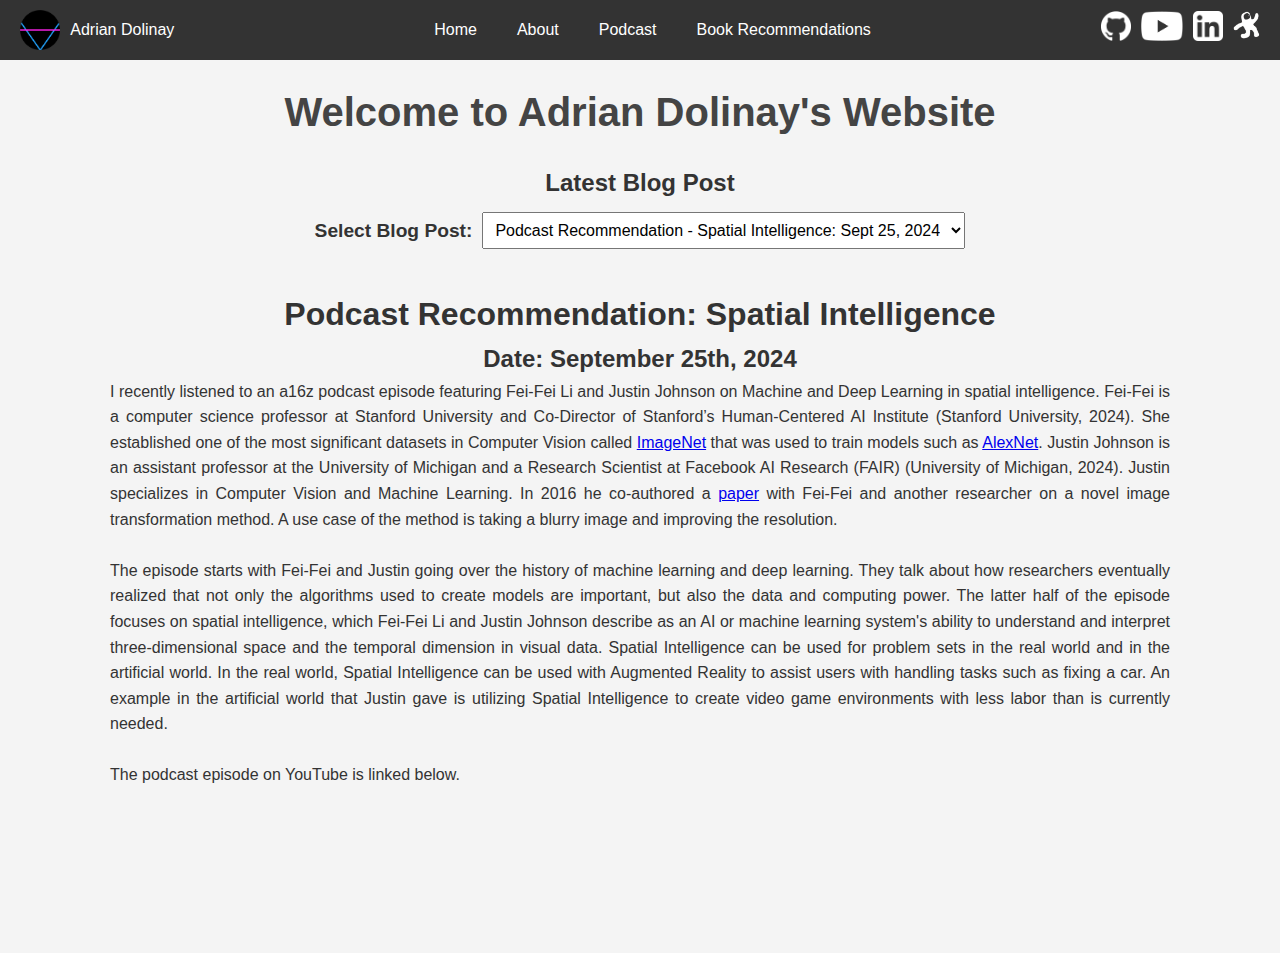
==== index.html @ e973101d "Add blog post" ====
<!DOCTYPE html>
<html lang="en">
<head>
    <meta charset="UTF-8">
    <meta name="viewport" content="width=device-width, initial-scale=1.0">
    <title>Adrian Dolinay</title>
    <link rel="stylesheet" href="styles.css">
    <link rel="icon" href="assets/images/favicon.ico" type="image/x-icon">
    <style>
        body, html {
            margin: 0;
            padding: 0;
            overflow-x: hidden;
            height: 100%;
        }

        header {
            display: flex;
            justify-content: space-between;
            align-items: center;
            padding: 10px 20px;
            background-color: #333;
            color: white;
        }

        .header-center {
            display: flex;
            justify-content: center;
            align-items: center;
            width: 100%;
        }

        .logo {
            display: flex;
            align-items: center;
            margin-right: 40px;
        }

        .logo img {
            height: 40px;
            margin-right: 10px;
        }

        .nav-links {
            list-style: none;
            display: flex;
            justify-content: center;
            flex-grow: 1;
        }

        .nav-links li {
            margin: 0 20px;
        }

        .nav-links a {
            color: #fff;
            text-decoration: none;
            font-size: 1em;
        }

        .social-links {
            display: flex;
            align-items: center;
        }

        .social-links a {
            margin-left: 10px;
        }

        .social-links img {
            height: 30px;
        }

        .home-content {
            padding-top: 0px;
            padding-bottom: 0px;
            text-align: center;
        }

        .home-content h1 {
            margin-bottom: 0px;
        }

        .blog-content {
            display: flex;
            flex-direction: column;
            justify-content: center;
            align-items: center;
            width: 100%;
            height: 100%;
        }

        .blog-dropdown {
            margin-top: 10px;
            display: flex;
            align-items: center;
            justify-content: center;
        }

        .blog-dropdown label {
            margin-right: 10px;
            font-size: 1.2em;
            font-weight: bold;
        }

        .blog-dropdown select {
            padding: 8px;
            font-size: 1em;
        }

        .blog-preview iframe {
            width: 90vw;
            height: 70vh;
            border: none;
            margin-top: 20px;
        }

        footer {
            background-color: #333;
            color: #fff;
            text-align: center;
            padding: 10px;
            position: relative;
            width: 100%;
        }

        @media (max-width: 768px) {
            header {
                flex-direction: column;
            }

            .nav-links {
                flex-direction: column;
                text-align: center;
            }

            .nav-links li {
                margin: 10px 0;
            }
        }
    </style>
</head>
<body>
    <header>
        <div class="header-center">
            <div class="logo">
                <img src="assets/images/logo_final.png" alt="Adrian Dolinay Logo">
                Adrian Dolinay
            </div>
            <ul class="nav-links">
                <li><a href="index.html">Home</a></li>
                <li><a href="about.html">About</a></li>
                <li><a href="podcast.html">Podcast</a></li>
                <li><a href="book-recommendations.html">Book Recommendations</a></li>
            </ul>
            <div class="social-links">
                <a href="https://github.com/ad17171717" target="_blank"><img src="assets/images/github.png" alt="GitHub"></a>
                <a href="https://www.youtube.com/@AdrianDolinay" target="_blank"><img src="assets/images/youtube.png" alt="YouTube"></a>
                <a href="https://www.linkedin.com/in/adrian-dolinay-frm-96a289106/" target="_blank"><img src="assets/images/linkedin.png" alt="LinkedIn"></a>
                <a href="https://odysee.com/@adriandolinay:0" target="_blank"><img src="assets/images/odysee.png" alt="Odysee"></a>
            </div>
        </div>
    </header>

    <main>
        <section class="home-content">
            <h1>Welcome to Adrian Dolinay's Website</h1>
        </section>

        <section class="blog-content">
            <h2>Latest Blog Post</h2>
            <div class="blog-dropdown">
                <label for="blog-select">Select Blog Post:</label>
                <select id="blog-select">
                    <option value="post09252024.html" selected>Podcast Recommendation - Spatial Intelligence: Sept 25, 2024</option>
                    <option value="post09182024.html">The Infinite Monkey Theorem: Sept 18, 2024</option>
                    <option value="post09112024.html">Steganography: Sept 11, 2024</option>
                </select>
            </div>
            <div class="blog-preview">
                <iframe id="blog-iframe" src="blog/post09252024.html" frameborder="0" allowfullscreen></iframe>
            </div>
        </section>
    </main>

    <footer>
        <p>&copy; 2024 Adrian Dolinay. All rights reserved.</p>
    </footer>

    <script>
        const blogSelect = document.getElementById('blog-select');
        const blogIframe = document.getElementById('blog-iframe');

        blogSelect.addEventListener('change', function() {
            const selectedPost = this.value;
            blogIframe.src = `blog/${selectedPost}`;
        });
    </script>
</body>
</html>
---- styles.css ----
* {
    margin: 0;
    padding: 0;
    box-sizing: border-box;
}

body {
    font-family: 'Arial', sans-serif;
    line-height: 1.6;
    background-color: #f4f4f4;
    color: #333;
}

header {
    background-color: #333;
    color: #fff;
    padding: 10px 0;
}

nav {
    display: flex;
    justify-content: space-between;
    align-items: center;
    max-width: 1200px;
    margin: auto;
    padding: 0 20px;
}

nav .logo {
    display: flex;
    align-items: center;
    font-size: 1.5em;
    font-weight: bold;
}

nav .logo img {
    height: 40px;
    margin-right: 10px;
}

nav .nav-links {
    list-style: none;
    display: flex;
}

nav .nav-links li {
    margin-left: 20px;
}

nav .nav-links a {
    color: #fff;
    text-decoration: none;
    font-size: 1em;
}

nav .social-links {
    display: flex;
    align-items: center;
}

nav .social-links a {
    margin-left: 10px;
}

nav .social-links img {
    height: 30px;
}

.podcast-content, .home-content, .book-content {
    max-width: 1200px;
    margin: 20px auto;
    padding: 0 20px;
    text-align: center;
}

.podcast-content h1, .home-content h1, .book-content h1 {
    font-size: 2.5em;
    color: #444;
    margin-bottom: 20px;
    text-align: center;
}

.podcast-content h2, .home-content h2, .book-content h2 {
    font-size: 1.5em;
    color: #444;
    margin-top: 40px;
    text-align: center;
}

.video-container {
    margin: 20px 0;
    text-align: center;
}

.video-container iframe {
    width: 100%;
    max-width: 560px;
    height: 315px;
}

.podcast-links {
    display: flex;
    justify-content: center;
    margin-top: 20px;
}

.podcast-links a {
    margin: 0 10px;
}

.podcast-links img {
    height: 40px;
}

.books-row {
    display: flex;
    justify-content: space-around;
    align-items: flex-start;
    flex-wrap: wrap;  
    margin-bottom: 40px;
}

.book {
    width: 23%;  
    text-align: center;
    margin-bottom: 20px;
}

.book img {
    width: 100%;
    height: 300px;
    object-fit: contain; 
}

.book a {
    font-weight: bold; 
    color: #000;
    text-decoration: underline;
    display: block;
    margin-top: 10px;
}

footer {
    background: #333;
    color: #fff;
    text-align: center;
    padding: 10px 0;
    position: relative;
    bottom: 0;
    width: 100%;
}

.about-content {
    text-align: center; 
    max-width: 1700px;    
    margin: 0 auto;      
    padding: 40px;       
}

.episode-dropdown {
    margin-bottom: 20px;
    text-align: center;
}

.episode-dropdown label {
    font-size: 1.2em;
    margin-right: 10px;
}

.episode-dropdown select {
    font-size: 1em;
    padding: 5px;
    border-radius: 5px;
    border: 1px solid #ccc;
    background-color: #f4f4f4;
    cursor: pointer;
}

@media (max-width: 768px) {
    nav .nav-links {
        flex-direction: column;
    }
    nav .nav-links li {
        margin: 10px 0;
    }
    .podcast-content h1, .home-content h1, .book-content h1 {
        font-size: 2em;
    }
    .books-row {
        flex-direction: column;
        align-items: center;
    }
    .book {
        width: 100%;
    }
    .book img {
        width: 100%;
        height: auto;
    }
}
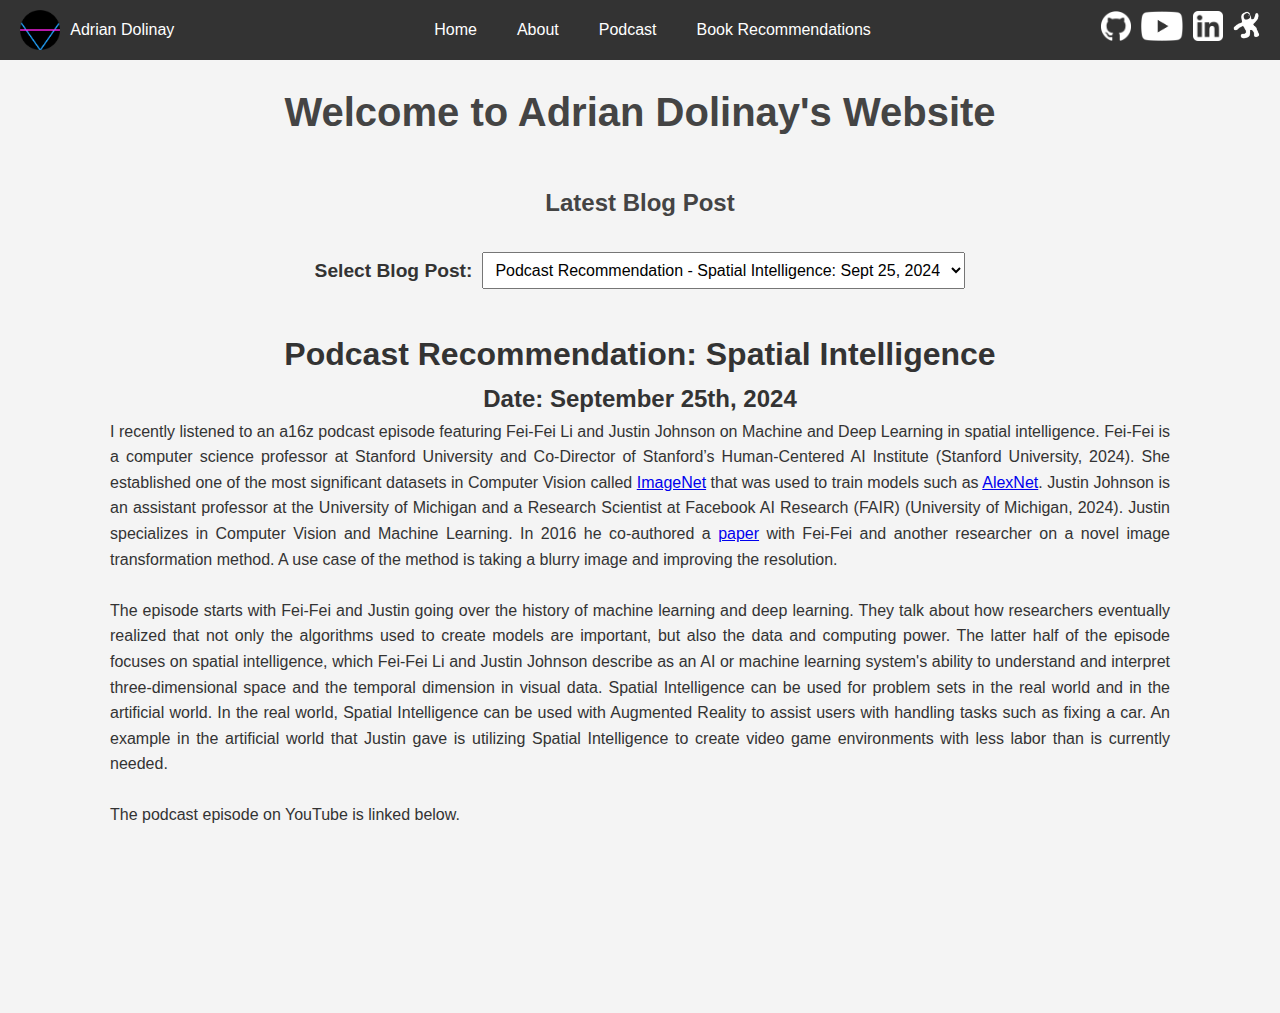
==== commit e072e488: "Add Content Security Policy to all HTML pages." ====
--- a/index.html
+++ b/index.html
@@ -3,6 +3,8 @@
 <head>
     <meta charset="UTF-8">
     <meta name="viewport" content="width=device-width, initial-scale=1.0">
+    <!-- Content Security Policy allowing 'unsafe-inline' for scripts and iframe sources from self and YouTube -->
+    <meta http-equiv="Content-Security-Policy" content="default-src 'self'; script-src 'self' 'unsafe-inline'; style-src 'self' 'unsafe-inline'; img-src 'self' data:; connect-src 'self'; font-src 'self'; frame-src 'self' https://www.youtube.com https://www.youtube-nocookie.com;">
     <title>Adrian Dolinay</title>
     <link rel="stylesheet" href="styles.css">
     <link rel="icon" href="assets/images/favicon.ico" type="image/x-icon">
@@ -193,6 +195,8 @@
 
         blogSelect.addEventListener('change', function() {
             const selectedPost = this.value;
+            // Log the selected value for debugging
+            console.log('Changing iframe src to:', `blog/${selectedPost}`);
             blogIframe.src = `blog/${selectedPost}`;
         });
     </script>
--- a/styles.css
+++ b/styles.css
@@ -66,24 +66,26 @@
     height: 30px;
 }
 
-.podcast-content, .home-content, .book-content {
+.podcast-content, .home-content, .book-content, .blog-content {
     max-width: 1200px;
     margin: 20px auto;
     padding: 0 20px;
     text-align: center;
 }
 
-.podcast-content h1, .home-content h1, .book-content h1 {
+/* Ensures that h1 and h2 are centered within their container */
+.podcast-content h1, .home-content h1, .book-content h1, .blog-content h1 {
     font-size: 2.5em;
     color: #444;
-    margin-bottom: 20px;
-    text-align: center;
-}
-
-.podcast-content h2, .home-content h2, .book-content h2 {
+    margin: 20px auto;
+    text-align: center;
+}
+
+.podcast-content h2, .home-content h2, .book-content h2, .blog-content h2 {
     font-size: 1.5em;
     color: #444;
-    margin-top: 40px;
+    margin-top: 20px;
+    margin-bottom: 20px;
     text-align: center;
 }
 
@@ -183,7 +185,7 @@
     nav .nav-links li {
         margin: 10px 0;
     }
-    .podcast-content h1, .home-content h1, .book-content h1 {
+    .podcast-content h1, .home-content h1, .book-content h1, .blog-content h1 {
         font-size: 2em;
     }
     .books-row {
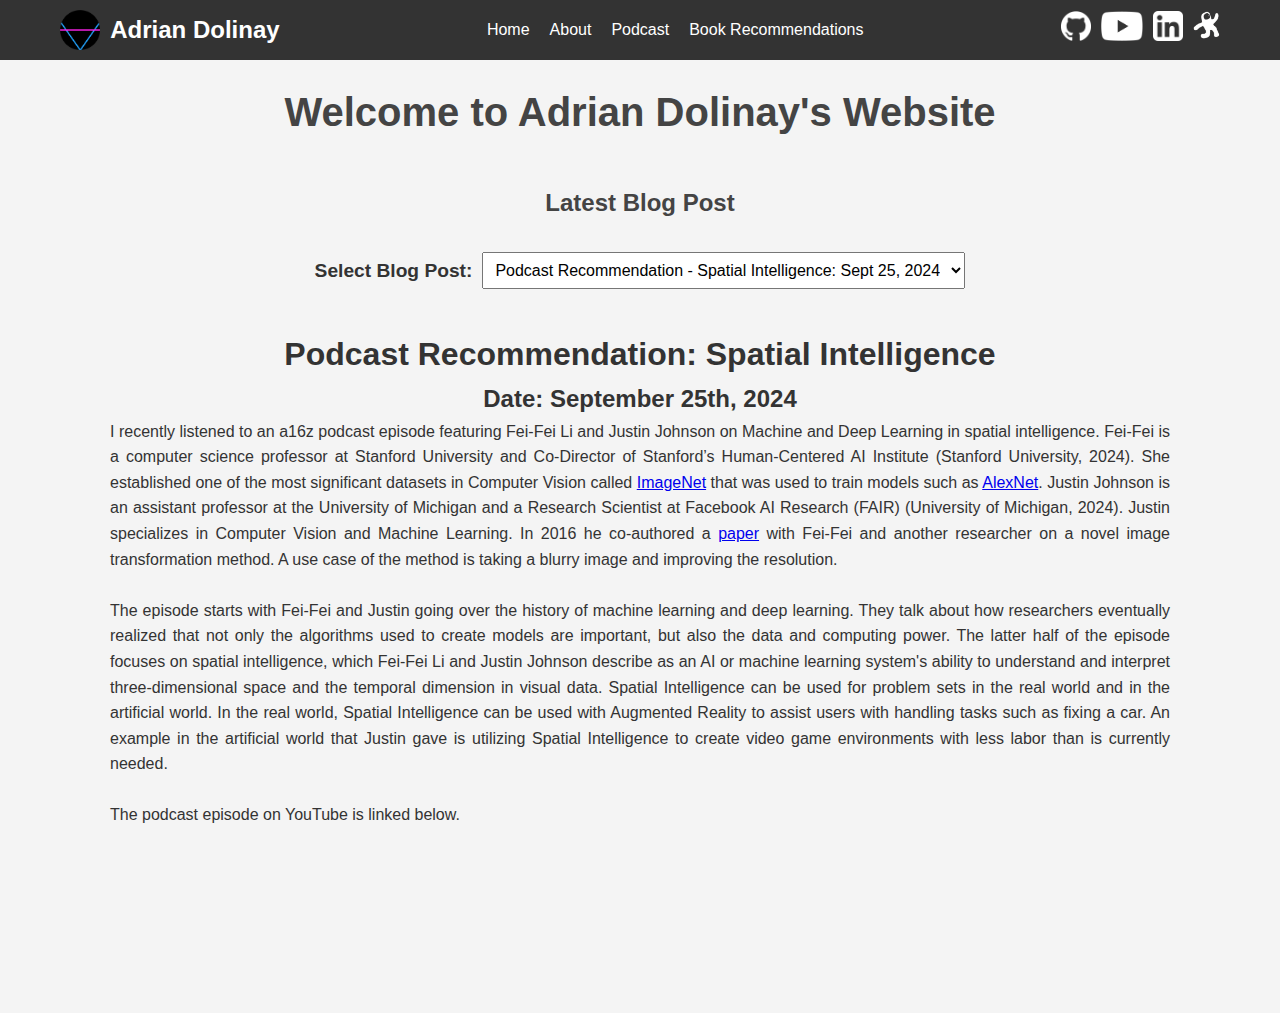
==== commit de2e5432: "Edit the home page." ====
--- a/index.html
+++ b/index.html
@@ -3,7 +3,6 @@
 <head>
     <meta charset="UTF-8">
     <meta name="viewport" content="width=device-width, initial-scale=1.0">
-    <!-- Content Security Policy allowing 'unsafe-inline' for scripts and iframe sources from self and YouTube -->
     <meta http-equiv="Content-Security-Policy" content="default-src 'self'; script-src 'self' 'unsafe-inline'; style-src 'self' 'unsafe-inline'; img-src 'self' data:; connect-src 'self'; font-src 'self'; frame-src 'self' https://www.youtube.com https://www.youtube-nocookie.com;">
     <title>Adrian Dolinay</title>
     <link rel="stylesheet" href="styles.css">
@@ -14,63 +13,6 @@
             padding: 0;
             overflow-x: hidden;
             height: 100%;
-        }
-
-        header {
-            display: flex;
-            justify-content: space-between;
-            align-items: center;
-            padding: 10px 20px;
-            background-color: #333;
-            color: white;
-        }
-
-        .header-center {
-            display: flex;
-            justify-content: center;
-            align-items: center;
-            width: 100%;
-        }
-
-        .logo {
-            display: flex;
-            align-items: center;
-            margin-right: 40px;
-        }
-
-        .logo img {
-            height: 40px;
-            margin-right: 10px;
-        }
-
-        .nav-links {
-            list-style: none;
-            display: flex;
-            justify-content: center;
-            flex-grow: 1;
-        }
-
-        .nav-links li {
-            margin: 0 20px;
-        }
-
-        .nav-links a {
-            color: #fff;
-            text-decoration: none;
-            font-size: 1em;
-        }
-
-        .social-links {
-            display: flex;
-            align-items: center;
-        }
-
-        .social-links a {
-            margin-left: 10px;
-        }
-
-        .social-links img {
-            height: 30px;
         }
 
         .home-content {
@@ -144,7 +86,7 @@
 </head>
 <body>
     <header>
-        <div class="header-center">
+        <nav>
             <div class="logo">
                 <img src="assets/images/logo_final.png" alt="Adrian Dolinay Logo">
                 Adrian Dolinay
@@ -161,7 +103,7 @@
                 <a href="https://www.linkedin.com/in/adrian-dolinay-frm-96a289106/" target="_blank"><img src="assets/images/linkedin.png" alt="LinkedIn"></a>
                 <a href="https://odysee.com/@adriandolinay:0" target="_blank"><img src="assets/images/odysee.png" alt="Odysee"></a>
             </div>
-        </div>
+        </nav>
     </header>
 
     <main>
@@ -195,7 +137,6 @@
 
         blogSelect.addEventListener('change', function() {
             const selectedPost = this.value;
-            // Log the selected value for debugging
             console.log('Changing iframe src to:', `blog/${selectedPost}`);
             blogIframe.src = `blog/${selectedPost}`;
         });
--- a/styles.css
+++ b/styles.css
@@ -73,7 +73,6 @@
     text-align: center;
 }
 
-/* Ensures that h1 and h2 are centered within their container */
 .podcast-content h1, .home-content h1, .book-content h1, .blog-content h1 {
     font-size: 2.5em;
     color: #444;
@@ -153,10 +152,15 @@
 }
 
 .about-content {
-    text-align: center; 
+    text-align: left; 
     max-width: 1700px;    
     margin: 0 auto;      
     padding: 40px;       
+}
+
+.about-content h1 {
+    text-align: center; 
+    margin: 20px 0; 
 }
 
 .episode-dropdown {
@@ -199,4 +203,18 @@
         width: 100%;
         height: auto;
     }
+}
+
+.image-section {
+    margin: 0; 
+    padding: 0; 
+    text-align: center;
+}
+
+.image-section .centered-image {
+    max-width: 70%; 
+    width: 40%; 
+    height: auto; 
+    display: block; 
+    margin: 0 auto; 
 }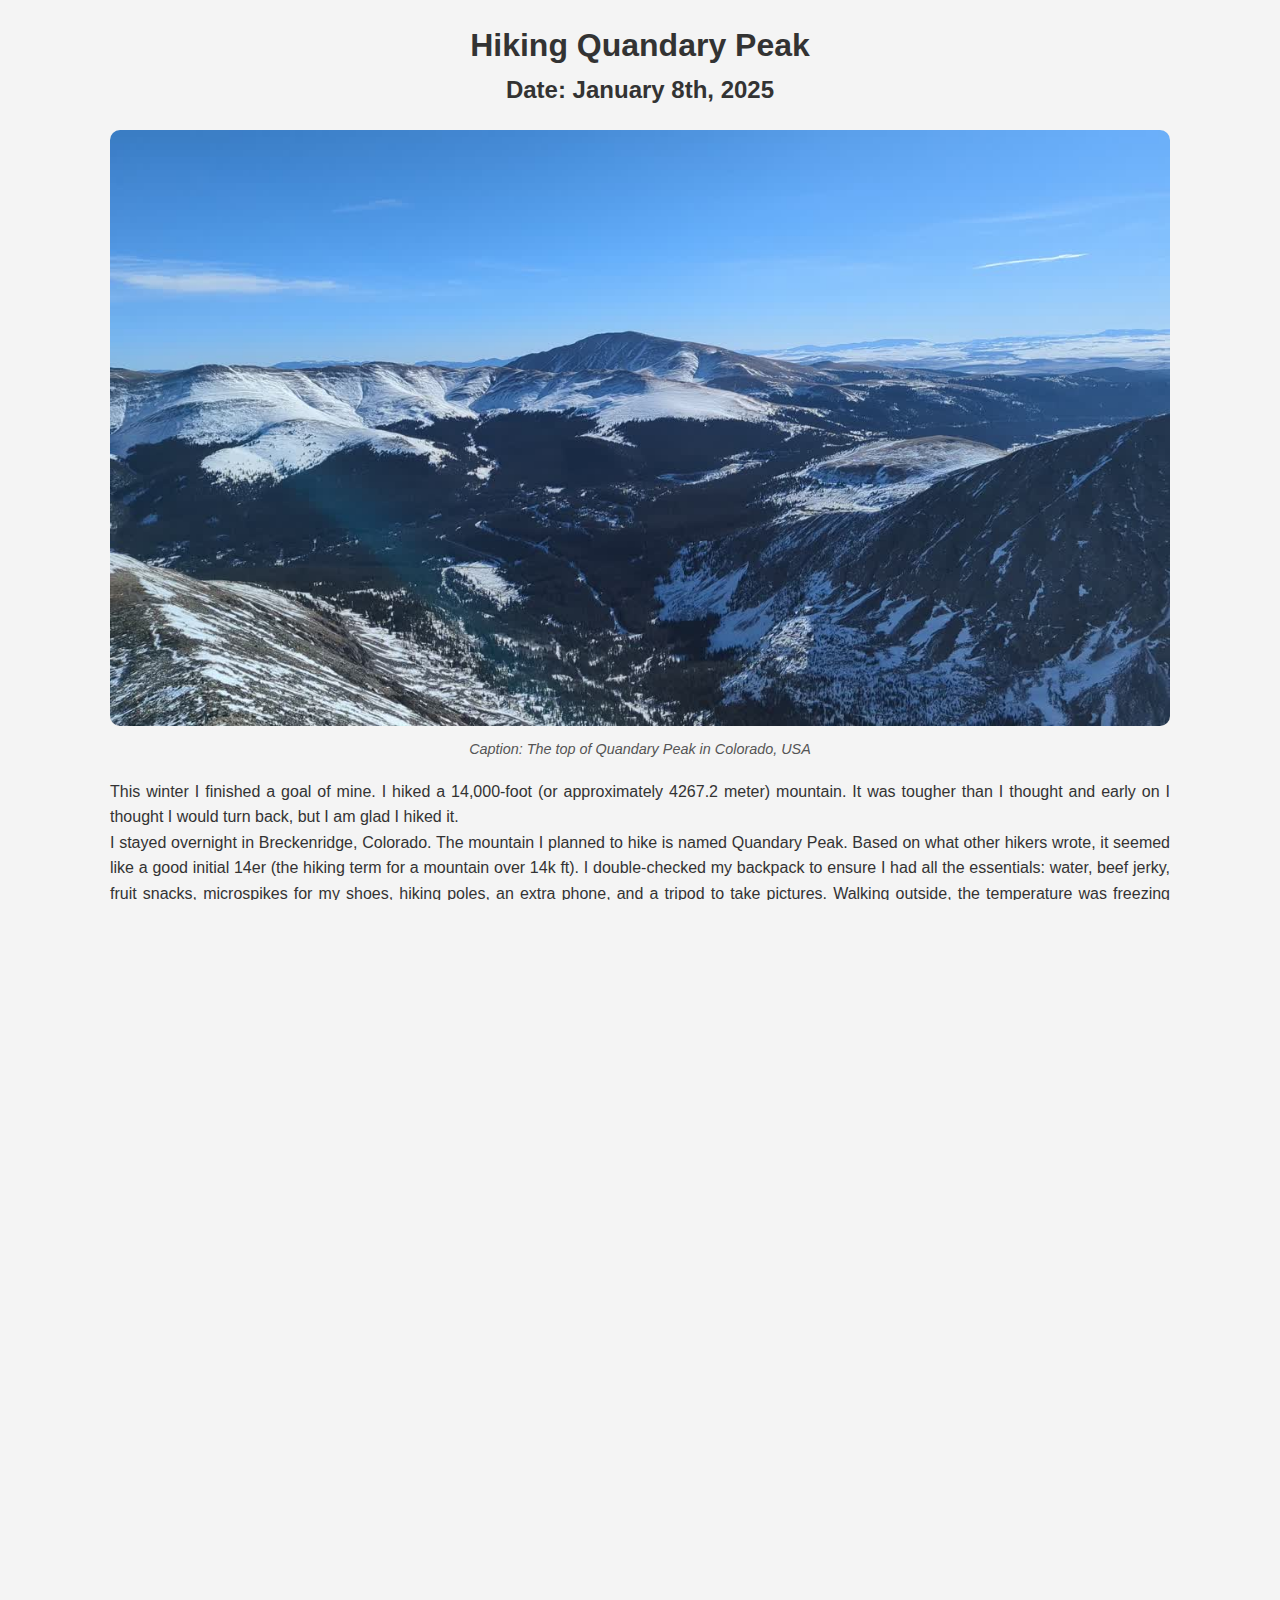
==== commit 3dd70235: "Edit blog post for January" ====
--- a/index.html
+++ b/index.html
@@ -3,143 +3,133 @@
 <head>
     <meta charset="UTF-8">
     <meta name="viewport" content="width=device-width, initial-scale=1.0">
-    <meta http-equiv="Content-Security-Policy" content="default-src 'self'; script-src 'self' 'unsafe-inline'; style-src 'self' 'unsafe-inline'; img-src 'self' data:; connect-src 'self'; font-src 'self'; frame-src 'self' https://www.youtube.com https://www.youtube-nocookie.com;">
-    <title>Adrian Dolinay</title>
-    <link rel="stylesheet" href="styles.css">
-    <link rel="icon" href="assets/images/favicon.ico" type="image/x-icon">
+    <meta http-equiv="Content-Security-Policy" content="default-src 'self'; script-src 'self' 'unsafe-inline'; style-src 'self' 'unsafe-inline'; img-src 'self' data:; connect-src 'self'; font-src 'self'; frame-src 'self';">
+    <title>Hiking Quandary Peak: Jan 8, 2025</title>
+    <link rel="stylesheet" href="../styles.css">
     <style>
         body, html {
             margin: 0;
             padding: 0;
-            overflow-x: hidden;
             height: 100%;
+            overflow-y: auto;
         }
 
-        .home-content {
-            padding-top: 0px;
-            padding-bottom: 0px;
+        .blog-container {
+            max-width: 1100px;
+            width: 100%;
+            margin: 0 auto;
+            padding: 20px;
+            box-sizing: border-box;
+        }
+
+        .image-container {
+            text-align: center;
+            margin: 20px 0; /* Adjust spacing between sections */
+        }
+
+        .image-container img {
+            max-width: 100%;
+            height: auto;
+            border-radius: 10px;
+            margin-bottom: 5px; /* Minimize space between image and caption */
+        }
+
+        .image-container p {
+            font-style: italic;
+            font-size: 0.9em;
+            color: #555;
+            text-align: center; /* Center the caption */
+            margin: 0; /* Completely remove extra space around caption */
+            line-height: 1.4; /* Fine-tune line spacing */
+        }
+
+        h1, h2 {
             text-align: center;
         }
 
-        .home-content h1 {
-            margin-bottom: 0px;
+        p {
+            line-height: 1.6;
+            text-align: justify;
         }
 
-        .blog-content {
-            display: flex;
-            flex-direction: column;
-            justify-content: center;
-            align-items: center;
-            width: 100%;
-            height: 100%;
-        }
-
-        .blog-dropdown {
-            margin-top: 10px;
-            display: flex;
-            align-items: center;
-            justify-content: center;
-        }
-
-        .blog-dropdown label {
-            margin-right: 10px;
-            font-size: 1.2em;
-            font-weight: bold;
-        }
-
-        .blog-dropdown select {
-            padding: 8px;
-            font-size: 1em;
-        }
-
-        .blog-preview iframe {
-            width: 90vw;
-            height: 70vh;
-            border: none;
-            margin-top: 20px;
-        }
-
-        footer {
-            background-color: #333;
-            color: #fff;
+        blockquote {
             text-align: center;
-            padding: 10px;
-            position: relative;
-            width: 100%;
-        }
-
-        @media (max-width: 768px) {
-            header {
-                flex-direction: column;
-            }
-
-            .nav-links {
-                flex-direction: column;
-                text-align: center;
-            }
-
-            .nav-links li {
-                margin: 10px 0;
-            }
+            font-style: italic;
         }
     </style>
 </head>
 <body>
-    <header>
-        <nav>
-            <div class="logo">
-                <img src="assets/images/logo_final.png" alt="Adrian Dolinay Logo">
-                Adrian Dolinay
+    <main>
+        <section class="blog-container">
+            <h1>Hiking Quandary Peak</h1>
+            <h2>Date: January 8th, 2025</h2>
+
+            <div class="image-container">
+                <img src="../assets/images/quandary1.jpg" alt="Quandary Peak">
+                <p>Caption: The top of Quandary Peak in Colorado, USA</p>
             </div>
-            <ul class="nav-links">
-                <li><a href="index.html">Home</a></li>
-                <li><a href="about.html">About</a></li>
-                <li><a href="podcast.html">Podcast</a></li>
-                <li><a href="book-recommendations.html">Book Recommendations</a></li>
-            </ul>
-            <div class="social-links">
-                <a href="https://github.com/ad17171717" target="_blank"><img src="assets/images/github.png" alt="GitHub"></a>
-                <a href="https://www.youtube.com/@AdrianDolinay" target="_blank"><img src="assets/images/youtube.png" alt="YouTube"></a>
-                <a href="https://www.linkedin.com/in/adrian-dolinay-frm-96a289106/" target="_blank"><img src="assets/images/linkedin.png" alt="LinkedIn"></a>
-                <a href="https://odysee.com/@adriandolinay:0" target="_blank"><img src="assets/images/odysee.png" alt="Odysee"></a>
+
+            <p>
+                This winter I finished a goal of mine. I hiked a 14,000-foot (or approximately 4267.2 meter) mountain. It was tougher than I thought and early on I thought I would turn back, but I am glad I hiked it.
+            </p>
+            <p>
+                I stayed overnight in Breckenridge, Colorado. The mountain I planned to hike is named Quandary Peak. Based on what other hikers wrote, it seemed like a good initial 14er (the hiking term for a mountain over 14k ft). I double-checked my backpack to ensure I had all the essentials: water, beef jerky, fruit snacks, microspikes for my shoes, hiking poles, an extra phone, and a tripod to take pictures. Walking outside, the temperature was freezing (30&deg;F or -1.11 &deg;C), but the temperature was supposed to warm up to about 40&deg;F or 4.44 &deg;C. The parking lot for hikers was 15 minutes from where I stayed in Breckenridge. Driving up, I slowly lost signal from my phone. Once I got to the parking lot, it was hard to leave the warm car for the biting cold, but after about 30 minutes, I put on my microspikes on my boots and got out.
+            </p>
+
+            <p>
+                There was a near full moon overhead, so I did not need a light to trek through the darkness in the morning. There were two other hikers that started around the same time as I did. We walked into the tree lines to start the initial ascent. Depending on where you start the hike, the elevation gain can vary from 2,650 feet (807 meters) to 3,450 feet (1,051 meters). The winter trail to the east of the peak is closer to a 3,450-foot elevation gain. As the sun started to rise, the view of the neighboring mountains came to light.
+            </p>
+
+            <div class="image-container">
+                <img src="../assets/images/quandary2.jpg" alt="Quandary Peak view">
+                <p>Caption: About an hour into the hike</p>
             </div>
-        </nav>
-    </header>
 
-    <main>
-        <section class="home-content">
-            <h1>Welcome to Adrian Dolinay's Website</h1>
-        </section>
+            <p>
+                For about an hour, the two hikers and I were on the same trail. We came to an intersection where AllTrails, a navigation app on my phone, told me to head to the left. The other hikers went forward on the current trail. The excursion ended up adding about an hour to my hike. As I tried to stay on the trail, my legs sunk deep into the snow. Hikers call this postholing. This continued for about 30 minutes, slowly climbing through the deep snow. Postholing is tiring; to completely lift your leg out of snow from thigh or hip level takes up more energy relative to walking normally through it. I trekked my way to a pile of rocks and sat down. I drank my water, ate my fruit snacks, and appreciated the view. I was planning on turning back. If I was under two hours in and this tired, I did not know if I could make it to the top.
+            </p>
 
-        <section class="blog-content">
-            <h2>Latest Blog Post</h2>
-            <div class="blog-dropdown">
-                <label for="blog-select">Select Blog Post:</label>
-                <select id="blog-select">
-                    <option value="post09252024.html" selected>Podcast Recommendation - Spatial Intelligence: Sept 25, 2024</option>
-                    <option value="post09182024.html">The Infinite Monkey Theorem: Sept 18, 2024</option>
-                    <option value="post09112024.html">Steganography: Sept 11, 2024</option>
-                </select>
+            <div class="image-container">
+                <img src="../assets/images/quandary3.gif" alt="Postholing in snow">
+                <p>Caption: Postholing through the trail</p>
             </div>
-            <div class="blog-preview">
-                <iframe id="blog-iframe" src="blog/post09252024.html" frameborder="0" allowfullscreen></iframe>
+
+            <p>
+                I slowly started turning back. I did not backtrack to the trail I just trudged through; I went more toward the rocky, firmer ground that the app said was off course. While heading back, I ran into two other hikers. I could also see there was another group further back. Given that there was a group and the chances of going off-trail were slim, I decided I would continue on. At this point, I was tired. I would hike up about a quarter of a mile (400 meters) then pause to catch my breath. The ground quickly became more rocky than snow-filled. The trail became narrower. I was more cautious with my footing and aware of the hikers in front of me and behind me. Climbing further, at around an elevation of 12,600 feet (3,840 meters), I started to significantly slow down.
+            </p>
+
+            <div class="image-container">
+                <img src="../assets/images/quandary4.jpg" alt="Rocky ascent">
+                <p>Caption: The rocky ascent to the peak</p>
+            </div>
+
+            <p>
+                About a mile from the top, my breaks became more frequent. Every 100 steps I would need to sit on a nearby rock and breathe. At this point, almost everyone that was behind me was now well ahead of me. A fellow hiker who was struggling alongside me climbed, then took a break at the same frequency. As I saw hikers who passed me start to make their way down, I made the final push to the top. I still had to take breaks, but now I stopped every 200 steps. The closer I got to the peak, the stronger the wind became. At last, I made it to the top. The peak was narrow. Looking down the side, you could see how steep the mountain is from the peak. The wind was strong enough that the cold bit through my gloves and I started losing feeling in my fingers. Although I appreciated the top and felt an accomplishment, I also wanted to feel my fingers. After about five minutes at the top, I started to hike down.
+            </p>
+
+            <div class="image-container">
+                <img src="../assets/images/quandary5.jpg" alt="Top of Quandary Peak">
+                <p>Caption: Top of Quandary Peak</p>
+            </div>
+
+            <p>
+                Hiking down felt better than climbing up, but I was exhausted and still needed breaks. Four and a half hours of hiking left my legs weaker. Hiking down, I thought about my accomplishment to get me through. I took more time to appreciate the mountainous setting now that the hard part of the hike was over. The sun was bright and the sky was clear. The snow reflected the sun brilliantly. Nearing the beginning of the trail, the pine trees were a brilliant green. The last hour I slowly walked through the forest, viewing every aspect of nature before heading back to Breckenridge.
+            </p>
+
+            <div class="image-container">
+                <img src="../assets/images/quandary6.jpg" alt="Tree line">
+                <p>Caption: Tree line near the beginning of the trail</p>
+            </div>
+
+            <p>
+                Overall, hiking to the top of Quandary Peak and back took over seven hours with about five hours of moving time. Winter hikes are harder relative to summer hikes because of the snow-covered trails, ice, wind chills, shorter daylight hours, and cold combined with high altitude. However, I am very glad that I was able to complete my first 14er in the winter. When I visit Colorado in the future, I hope it can be in the summer so I can take in the awe of the mountains in a different setting.
+            </p>
+
+            <div class="image-container">
+                <img src="../assets/images/quandary7.jpg" alt="Hike completion">
+                <p>Caption: The hike took a little over 7 hours to complete</p>
             </div>
         </section>
     </main>
-
-    <footer>
-        <p>&copy; 2024 Adrian Dolinay. All rights reserved.</p>
-    </footer>
-
-    <script>
-        const blogSelect = document.getElementById('blog-select');
-        const blogIframe = document.getElementById('blog-iframe');
-
-        blogSelect.addEventListener('change', function() {
-            const selectedPost = this.value;
-            console.log('Changing iframe src to:', `blog/${selectedPost}`);
-            blogIframe.src = `blog/${selectedPost}`;
-        });
-    </script>
 </body>
 </html>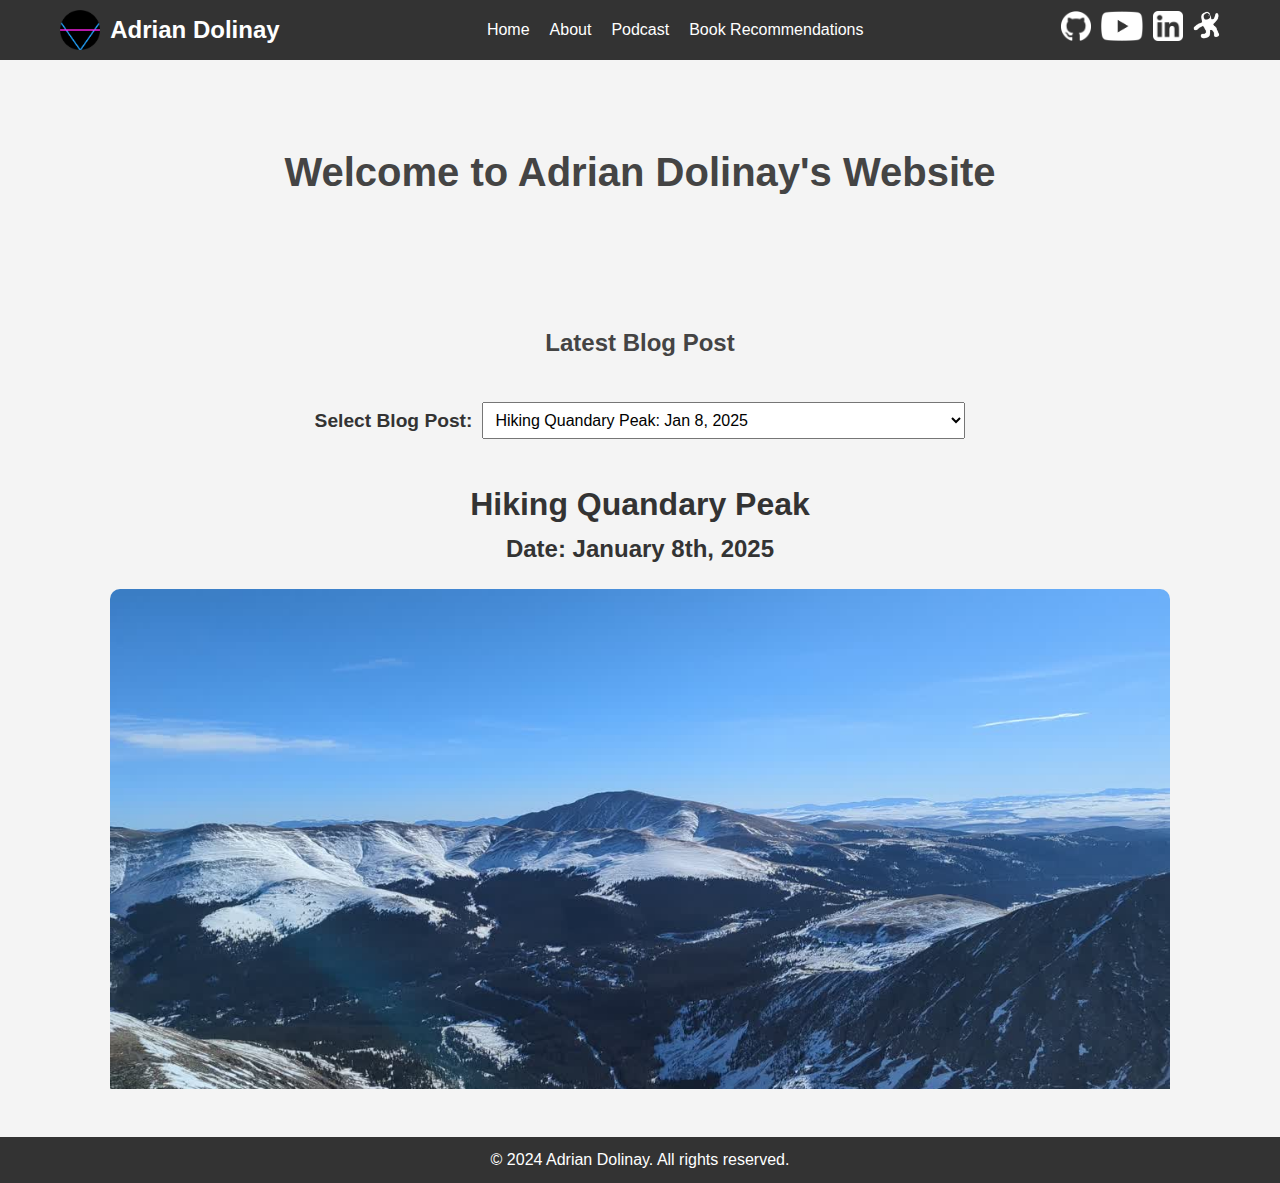
==== commit dac0ce20: "Edit index.html" ====
--- a/index.html
+++ b/index.html
@@ -3,133 +3,192 @@
 <head>
     <meta charset="UTF-8">
     <meta name="viewport" content="width=device-width, initial-scale=1.0">
-    <meta http-equiv="Content-Security-Policy" content="default-src 'self'; script-src 'self' 'unsafe-inline'; style-src 'self' 'unsafe-inline'; img-src 'self' data:; connect-src 'self'; font-src 'self'; frame-src 'self';">
-    <title>Hiking Quandary Peak: Jan 8, 2025</title>
-    <link rel="stylesheet" href="../styles.css">
+    <meta http-equiv="Content-Security-Policy" content="default-src 'self'; script-src 'self' 'unsafe-inline'; style-src 'self' 'unsafe-inline'; img-src 'self' data:; connect-src 'self'; font-src 'self'; frame-src 'self' https://www.youtube.com https://www.youtube-nocookie.com;">
+    <title>Adrian Dolinay</title>
+    <link rel="stylesheet" href="styles.css">
+    <link rel="icon" href="assets/images/favicon.ico" type="image/x-icon">
     <style>
-        body, html {
+        /* Match the about.html header styles */
+        header {
+            background-color: #333;
+            color: white;
+            padding: 10px 20px;
+        }
+
+        nav {
+            display: flex;
+            justify-content: space-between;
+            align-items: center;
+            max-width: 1200px;
+            margin: 0 auto;
+        }
+
+        .logo {
+            display: flex;
+            align-items: center;
+            font-size: 1.5em;
+            font-weight: bold;
+        }
+
+        .logo img {
+            height: 40px;
+            margin-right: 10px;
+        }
+
+        .nav-links {
+            list-style: none;
+            display: flex;
             margin: 0;
             padding: 0;
-            height: 100%;
-            overflow-y: auto;
         }
 
-        .blog-container {
-            max-width: 1100px;
-            width: 100%;
-            margin: 0 auto;
-            padding: 20px;
-            box-sizing: border-box;
+        .nav-links li {
+            margin-left: 20px;
         }
 
-        .image-container {
-            text-align: center;
-            margin: 20px 0; /* Adjust spacing between sections */
+        .nav-links a {
+            text-decoration: none;
+            color: white;
+            font-size: 1em;
         }
 
-        .image-container img {
-            max-width: 100%;
-            height: auto;
-            border-radius: 10px;
-            margin-bottom: 5px; /* Minimize space between image and caption */
+        .social-links {
+            display: flex;
+            align-items: center;
         }
 
-        .image-container p {
-            font-style: italic;
-            font-size: 0.9em;
-            color: #555;
-            text-align: center; /* Center the caption */
-            margin: 0; /* Completely remove extra space around caption */
-            line-height: 1.4; /* Fine-tune line spacing */
+        .social-links a {
+            margin-left: 10px;
         }
 
-        h1, h2 {
-            text-align: center;
+        .social-links img {
+            height: 30px;
         }
 
-        p {
-            line-height: 1.6;
-            text-align: justify;
+        .home-content {
+            text-align: center;
+            padding: 40px 20px;
         }
 
-        blockquote {
+        .blog-content {
+            display: flex;
+            flex-direction: column;
+            justify-content: center;
+            align-items: center;
+            width: 100%;
+            padding: 20px;
+        }
+
+        .blog-dropdown {
+            margin-top: 20px;
+            display: flex;
+            align-items: center;
+            justify-content: center;
+        }
+
+        .blog-dropdown label {
+            margin-right: 10px;
+            font-size: 1.2em;
+            font-weight: bold;
+        }
+
+        .blog-dropdown select {
+            padding: 8px;
+            font-size: 1em;
+        }
+
+        .blog-preview iframe {
+            width: 90vw;
+            height: 70vh;
+            border: none;
+            margin-top: 20px;
+        }
+
+        footer {
+            background-color: #333;
+            color: white;
             text-align: center;
-            font-style: italic;
+            padding: 10px 20px;
+        }
+
+        @media (max-width: 768px) {
+            header {
+                padding: 10px 20px;
+            }
+
+            nav {
+                flex-direction: column;
+                text-align: center;
+            }
+
+            .nav-links {
+                flex-direction: column;
+                margin-top: 10px;
+            }
+
+            .nav-links li {
+                margin: 10px 0;
+            }
         }
     </style>
 </head>
 <body>
+    <header>
+        <nav>
+            <div class="logo">
+                <img src="assets/images/logo_final.png" alt="Adrian Dolinay Logo">
+                Adrian Dolinay
+            </div>
+            <ul class="nav-links">
+                <li><a href="index.html">Home</a></li>
+                <li><a href="about.html">About</a></li>
+                <li><a href="podcast.html">Podcast</a></li>
+                <li><a href="book-recommendations.html">Book Recommendations</a></li>
+            </ul>
+            <div class="social-links">
+                <a href="https://github.com/ad17171717" target="_blank"><img src="assets/images/github.png" alt="GitHub"></a>
+                <a href="https://www.youtube.com/@AdrianDolinay" target="_blank"><img src="assets/images/youtube.png" alt="YouTube"></a>
+                <a href="https://www.linkedin.com/in/adrian-dolinay-frm-96a289106/" target="_blank"><img src="assets/images/linkedin.png" alt="LinkedIn"></a>
+                <a href="https://odysee.com/@adriandolinay:0" target="_blank"><img src="assets/images/odysee.png" alt="Odysee"></a>
+            </div>
+        </nav>
+    </header>
+
     <main>
-        <section class="blog-container">
-            <h1>Hiking Quandary Peak</h1>
-            <h2>Date: January 8th, 2025</h2>
+        <section class="home-content">
+            <h1>Welcome to Adrian Dolinay's Website</h1>
+        </section>
 
-            <div class="image-container">
-                <img src="../assets/images/quandary1.jpg" alt="Quandary Peak">
-                <p>Caption: The top of Quandary Peak in Colorado, USA</p>
+        <section class="blog-content">
+            <h2>Latest Blog Post</h2>
+            <div class="blog-dropdown">
+                <label for="blog-select">Select Blog Post:</label>
+                <select id="blog-select">
+                    <option value="post01082025.html" selected>Hiking Quandary Peak: Jan 8, 2025</option>
+                    <option value="post09252024.html">Podcast Recommendation - Spatial Intelligence: Sept 25, 2024</option>
+                    <option value="post09182024.html">The Infinite Monkey Theorem: Sept 18, 2024</option>
+                    <option value="post09112024.html">Steganography: Sept 11, 2024</option>
+                </select>
             </div>
-
-            <p>
-                This winter I finished a goal of mine. I hiked a 14,000-foot (or approximately 4267.2 meter) mountain. It was tougher than I thought and early on I thought I would turn back, but I am glad I hiked it.
-            </p>
-            <p>
-                I stayed overnight in Breckenridge, Colorado. The mountain I planned to hike is named Quandary Peak. Based on what other hikers wrote, it seemed like a good initial 14er (the hiking term for a mountain over 14k ft). I double-checked my backpack to ensure I had all the essentials: water, beef jerky, fruit snacks, microspikes for my shoes, hiking poles, an extra phone, and a tripod to take pictures. Walking outside, the temperature was freezing (30&deg;F or -1.11 &deg;C), but the temperature was supposed to warm up to about 40&deg;F or 4.44 &deg;C. The parking lot for hikers was 15 minutes from where I stayed in Breckenridge. Driving up, I slowly lost signal from my phone. Once I got to the parking lot, it was hard to leave the warm car for the biting cold, but after about 30 minutes, I put on my microspikes on my boots and got out.
-            </p>
-
-            <p>
-                There was a near full moon overhead, so I did not need a light to trek through the darkness in the morning. There were two other hikers that started around the same time as I did. We walked into the tree lines to start the initial ascent. Depending on where you start the hike, the elevation gain can vary from 2,650 feet (807 meters) to 3,450 feet (1,051 meters). The winter trail to the east of the peak is closer to a 3,450-foot elevation gain. As the sun started to rise, the view of the neighboring mountains came to light.
-            </p>
-
-            <div class="image-container">
-                <img src="../assets/images/quandary2.jpg" alt="Quandary Peak view">
-                <p>Caption: About an hour into the hike</p>
-            </div>
-
-            <p>
-                For about an hour, the two hikers and I were on the same trail. We came to an intersection where AllTrails, a navigation app on my phone, told me to head to the left. The other hikers went forward on the current trail. The excursion ended up adding about an hour to my hike. As I tried to stay on the trail, my legs sunk deep into the snow. Hikers call this postholing. This continued for about 30 minutes, slowly climbing through the deep snow. Postholing is tiring; to completely lift your leg out of snow from thigh or hip level takes up more energy relative to walking normally through it. I trekked my way to a pile of rocks and sat down. I drank my water, ate my fruit snacks, and appreciated the view. I was planning on turning back. If I was under two hours in and this tired, I did not know if I could make it to the top.
-            </p>
-
-            <div class="image-container">
-                <img src="../assets/images/quandary3.gif" alt="Postholing in snow">
-                <p>Caption: Postholing through the trail</p>
-            </div>
-
-            <p>
-                I slowly started turning back. I did not backtrack to the trail I just trudged through; I went more toward the rocky, firmer ground that the app said was off course. While heading back, I ran into two other hikers. I could also see there was another group further back. Given that there was a group and the chances of going off-trail were slim, I decided I would continue on. At this point, I was tired. I would hike up about a quarter of a mile (400 meters) then pause to catch my breath. The ground quickly became more rocky than snow-filled. The trail became narrower. I was more cautious with my footing and aware of the hikers in front of me and behind me. Climbing further, at around an elevation of 12,600 feet (3,840 meters), I started to significantly slow down.
-            </p>
-
-            <div class="image-container">
-                <img src="../assets/images/quandary4.jpg" alt="Rocky ascent">
-                <p>Caption: The rocky ascent to the peak</p>
-            </div>
-
-            <p>
-                About a mile from the top, my breaks became more frequent. Every 100 steps I would need to sit on a nearby rock and breathe. At this point, almost everyone that was behind me was now well ahead of me. A fellow hiker who was struggling alongside me climbed, then took a break at the same frequency. As I saw hikers who passed me start to make their way down, I made the final push to the top. I still had to take breaks, but now I stopped every 200 steps. The closer I got to the peak, the stronger the wind became. At last, I made it to the top. The peak was narrow. Looking down the side, you could see how steep the mountain is from the peak. The wind was strong enough that the cold bit through my gloves and I started losing feeling in my fingers. Although I appreciated the top and felt an accomplishment, I also wanted to feel my fingers. After about five minutes at the top, I started to hike down.
-            </p>
-
-            <div class="image-container">
-                <img src="../assets/images/quandary5.jpg" alt="Top of Quandary Peak">
-                <p>Caption: Top of Quandary Peak</p>
-            </div>
-
-            <p>
-                Hiking down felt better than climbing up, but I was exhausted and still needed breaks. Four and a half hours of hiking left my legs weaker. Hiking down, I thought about my accomplishment to get me through. I took more time to appreciate the mountainous setting now that the hard part of the hike was over. The sun was bright and the sky was clear. The snow reflected the sun brilliantly. Nearing the beginning of the trail, the pine trees were a brilliant green. The last hour I slowly walked through the forest, viewing every aspect of nature before heading back to Breckenridge.
-            </p>
-
-            <div class="image-container">
-                <img src="../assets/images/quandary6.jpg" alt="Tree line">
-                <p>Caption: Tree line near the beginning of the trail</p>
-            </div>
-
-            <p>
-                Overall, hiking to the top of Quandary Peak and back took over seven hours with about five hours of moving time. Winter hikes are harder relative to summer hikes because of the snow-covered trails, ice, wind chills, shorter daylight hours, and cold combined with high altitude. However, I am very glad that I was able to complete my first 14er in the winter. When I visit Colorado in the future, I hope it can be in the summer so I can take in the awe of the mountains in a different setting.
-            </p>
-
-            <div class="image-container">
-                <img src="../assets/images/quandary7.jpg" alt="Hike completion">
-                <p>Caption: The hike took a little over 7 hours to complete</p>
+            <div class="blog-preview">
+                <iframe id="blog-iframe" src="blog/post01082025.html" frameborder="0" allowfullscreen></iframe>
             </div>
         </section>
     </main>
+
+    <footer>
+        <p>&copy; 2024 Adrian Dolinay. All rights reserved.</p>
+    </footer>
+
+    <script>
+        const blogSelect = document.getElementById('blog-select');
+        const blogIframe = document.getElementById('blog-iframe');
+
+        blogSelect.addEventListener('change', function() {
+            const selectedPost = this.value;
+            console.log('Changing iframe src to:', `blog/${selectedPost}`);
+            blogIframe.src = `blog/${selectedPost}`;
+        });
+    </script>
 </body>
 </html>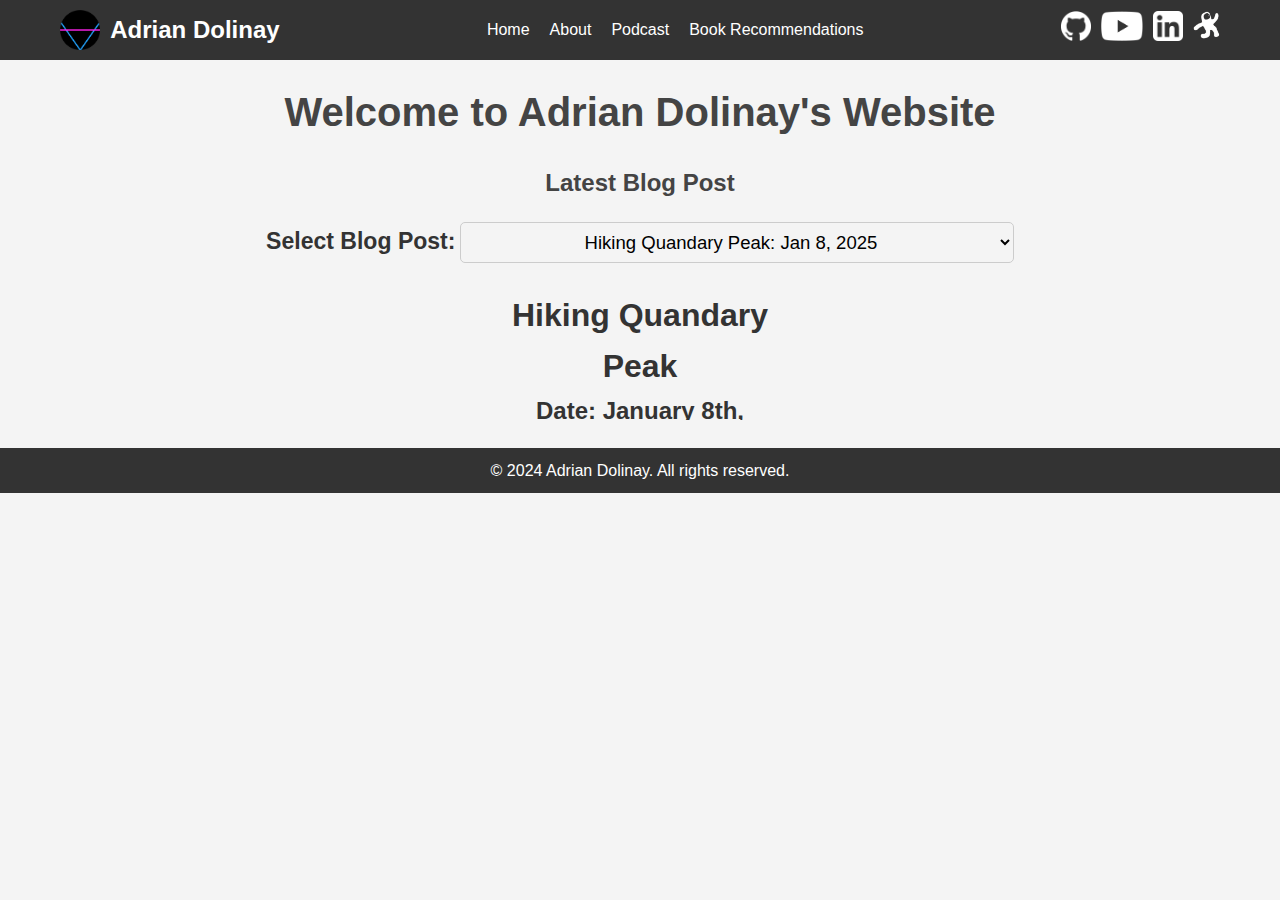
==== commit 83ea2dad: "Clean up html pages given an updates styles.css" ====
--- a/index.html
+++ b/index.html
@@ -7,130 +7,6 @@
     <title>Adrian Dolinay</title>
     <link rel="stylesheet" href="styles.css">
     <link rel="icon" href="assets/images/favicon.ico" type="image/x-icon">
-    <style>
-        /* Match the about.html header styles */
-        header {
-            background-color: #333;
-            color: white;
-            padding: 10px 20px;
-        }
-
-        nav {
-            display: flex;
-            justify-content: space-between;
-            align-items: center;
-            max-width: 1200px;
-            margin: 0 auto;
-        }
-
-        .logo {
-            display: flex;
-            align-items: center;
-            font-size: 1.5em;
-            font-weight: bold;
-        }
-
-        .logo img {
-            height: 40px;
-            margin-right: 10px;
-        }
-
-        .nav-links {
-            list-style: none;
-            display: flex;
-            margin: 0;
-            padding: 0;
-        }
-
-        .nav-links li {
-            margin-left: 20px;
-        }
-
-        .nav-links a {
-            text-decoration: none;
-            color: white;
-            font-size: 1em;
-        }
-
-        .social-links {
-            display: flex;
-            align-items: center;
-        }
-
-        .social-links a {
-            margin-left: 10px;
-        }
-
-        .social-links img {
-            height: 30px;
-        }
-
-        .home-content {
-            text-align: center;
-            padding: 40px 20px;
-        }
-
-        .blog-content {
-            display: flex;
-            flex-direction: column;
-            justify-content: center;
-            align-items: center;
-            width: 100%;
-            padding: 20px;
-        }
-
-        .blog-dropdown {
-            margin-top: 20px;
-            display: flex;
-            align-items: center;
-            justify-content: center;
-        }
-
-        .blog-dropdown label {
-            margin-right: 10px;
-            font-size: 1.2em;
-            font-weight: bold;
-        }
-
-        .blog-dropdown select {
-            padding: 8px;
-            font-size: 1em;
-        }
-
-        .blog-preview iframe {
-            width: 90vw;
-            height: 70vh;
-            border: none;
-            margin-top: 20px;
-        }
-
-        footer {
-            background-color: #333;
-            color: white;
-            text-align: center;
-            padding: 10px 20px;
-        }
-
-        @media (max-width: 768px) {
-            header {
-                padding: 10px 20px;
-            }
-
-            nav {
-                flex-direction: column;
-                text-align: center;
-            }
-
-            .nav-links {
-                flex-direction: column;
-                margin-top: 10px;
-            }
-
-            .nav-links li {
-                margin: 10px 0;
-            }
-        }
-    </style>
 </head>
 <body>
     <header>
@@ -162,8 +38,8 @@
         <section class="blog-content">
             <h2>Latest Blog Post</h2>
             <div class="blog-dropdown">
-                <label for="blog-select">Select Blog Post:</label>
-                <select id="blog-select">
+                <label for="blog-select" class="dynamic-label">Select Blog Post:</label>
+                <select id="blog-select" class="dynamic-select">
                     <option value="post01082025.html" selected>Hiking Quandary Peak: Jan 8, 2025</option>
                     <option value="post09252024.html">Podcast Recommendation - Spatial Intelligence: Sept 25, 2024</option>
                     <option value="post09182024.html">The Infinite Monkey Theorem: Sept 18, 2024</option>
--- a/styles.css
+++ b/styles.css
@@ -1,9 +1,11 @@
+/* General Reset */
 * {
     margin: 0;
     padding: 0;
     box-sizing: border-box;
 }
 
+/* Body Styling */
 body {
     font-family: 'Arial', sans-serif;
     line-height: 1.6;
@@ -11,6 +13,7 @@
     color: #333;
 }
 
+/* Header */
 header {
     background-color: #333;
     color: #fff;
@@ -66,6 +69,7 @@
     height: 30px;
 }
 
+/* Page Sections */
 .podcast-content, .home-content, .book-content, .blog-content {
     max-width: 1200px;
     margin: 20px auto;
@@ -88,6 +92,7 @@
     text-align: center;
 }
 
+/* Video Container */
 .video-container {
     margin: 20px 0;
     text-align: center;
@@ -99,30 +104,75 @@
     height: 315px;
 }
 
-.podcast-links {
-    display: flex;
-    justify-content: center;
-    margin-top: 20px;
-}
-
-.podcast-links a {
-    margin: 0 10px;
-}
-
-.podcast-links img {
-    height: 40px;
-}
-
+/* Dropdown and Labels */
+.dynamic-label {
+    font-size: calc(1.2em + 0.3vw);
+    font-weight: bold;
+    margin-bottom: 10px;
+    display: inline-block;
+}
+
+.dynamic-select {
+    font-size: calc(1em + 0.2vw);
+    padding: 8px;
+    max-width: 90%;
+    width: auto;
+    border-radius: 5px;
+    border: 1px solid #ccc;
+    background-color: #f4f4f4;
+    cursor: pointer;
+    text-align: center;
+}
+
+/* Responsiveness */
+@media (max-width: 768px) {
+    nav .nav-links {
+        flex-direction: column;
+    }
+
+    nav .nav-links li {
+        margin: 10px 0;
+    }
+
+    .podcast-content h1, .home-content h1, .book-content h1, .blog-content h1 {
+        font-size: 2em;
+    }
+
+    .books-row {
+        flex-direction: column;
+        align-items: center;
+    }
+
+    .book {
+        width: 100%;
+    }
+
+    .book img {
+        width: 100%;
+        height: auto;
+    }
+
+    .dynamic-label {
+        font-size: calc(1em + 0.5vw);
+    }
+
+    .dynamic-select {
+        font-size: calc(0.9em + 0.4vw);
+        width: 100%;
+    }
+}
+
+/* Books Section */
 .books-row {
     display: flex;
     justify-content: space-around;
     align-items: flex-start;
-    flex-wrap: wrap;  
+    flex-wrap: wrap;
     margin-bottom: 40px;
 }
 
 .book {
-    width: 23%;  
+    width: 23%;
     text-align: center;
     margin-bottom: 20px;
 }
@@ -130,17 +180,18 @@
 .book img {
     width: 100%;
     height: 300px;
-    object-fit: contain; 
+    object-fit: contain;
 }
 
 .book a {
-    font-weight: bold; 
+    font-weight: bold;
     color: #000;
     text-decoration: underline;
     display: block;
     margin-top: 10px;
 }
 
+/* Footer */
 footer {
     background: #333;
     color: #fff;
@@ -151,70 +202,30 @@
     width: 100%;
 }
 
+/* About Section */
 .about-content {
-    text-align: left; 
-    max-width: 1700px;    
-    margin: 0 auto;      
-    padding: 40px;       
+    text-align: left;
+    max-width: 1700px;
+    margin: 0 auto;
+    padding: 40px;
 }
 
 .about-content h1 {
-    text-align: center; 
-    margin: 20px 0; 
-}
-
-.episode-dropdown {
-    margin-bottom: 20px;
-    text-align: center;
-}
-
-.episode-dropdown label {
-    font-size: 1.2em;
-    margin-right: 10px;
-}
-
-.episode-dropdown select {
-    font-size: 1em;
-    padding: 5px;
-    border-radius: 5px;
-    border: 1px solid #ccc;
-    background-color: #f4f4f4;
-    cursor: pointer;
-}
-
-@media (max-width: 768px) {
-    nav .nav-links {
-        flex-direction: column;
-    }
-    nav .nav-links li {
-        margin: 10px 0;
-    }
-    .podcast-content h1, .home-content h1, .book-content h1, .blog-content h1 {
-        font-size: 2em;
-    }
-    .books-row {
-        flex-direction: column;
-        align-items: center;
-    }
-    .book {
-        width: 100%;
-    }
-    .book img {
-        width: 100%;
-        height: auto;
-    }
-}
-
+    text-align: center;
+    margin: 20px 0;
+}
+
+/* Images */
 .image-section {
-    margin: 0; 
-    padding: 0; 
+    margin: 0;
+    padding: 0;
     text-align: center;
 }
 
 .image-section .centered-image {
-    max-width: 70%; 
-    width: 40%; 
-    height: auto; 
-    display: block; 
-    margin: 0 auto; 
+    max-width: 70%;
+    width: 40%;
+    height: auto;
+    display: block;
+    margin: 0 auto;
 }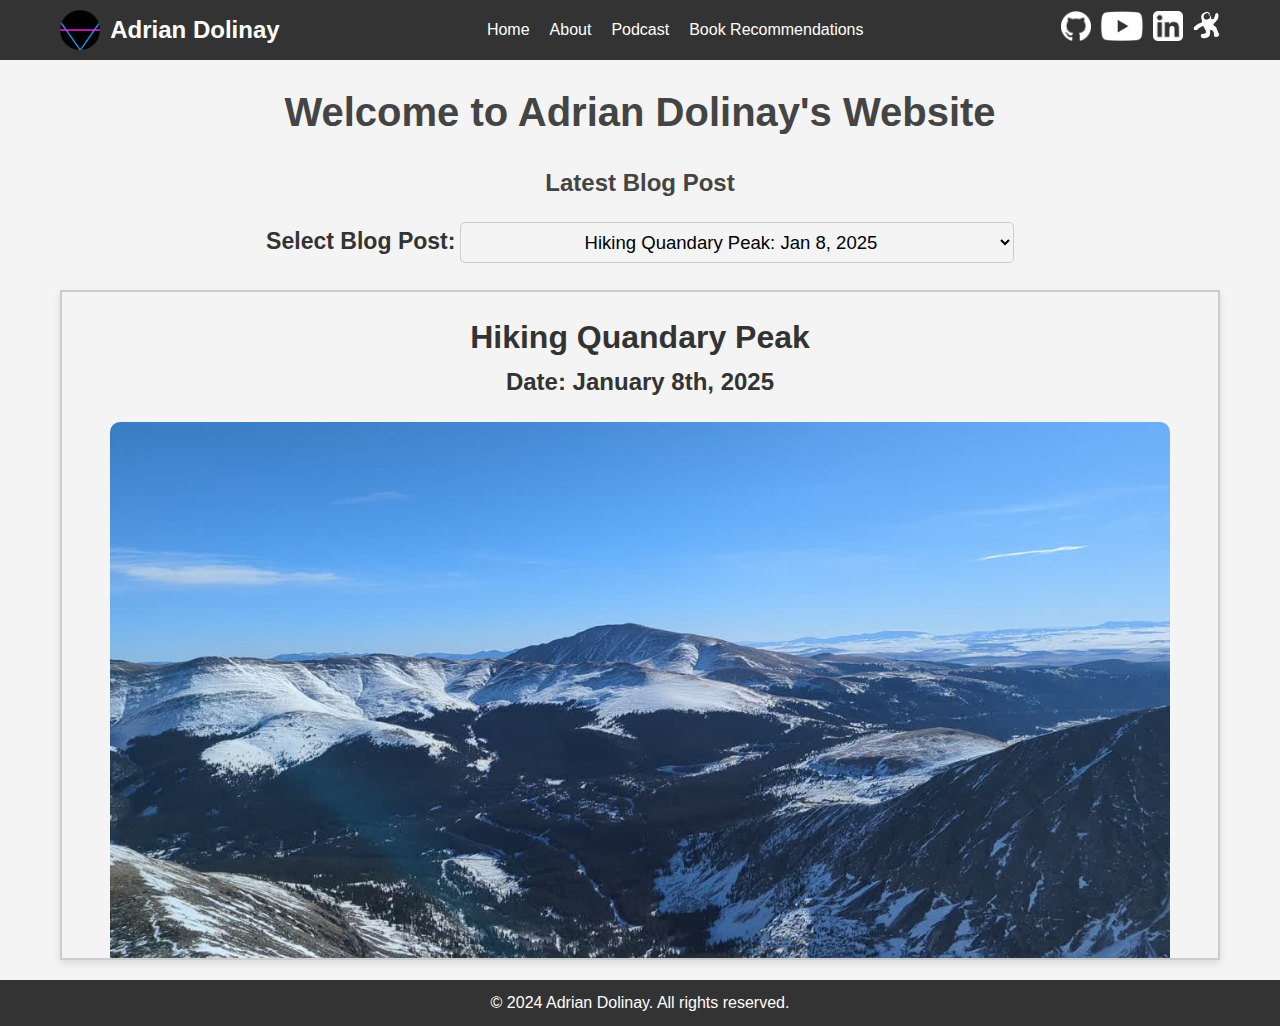
==== commit e103f429: "Edit iframe for index.html" ====
--- a/index.html
+++ b/index.html
@@ -7,6 +7,34 @@
     <title>Adrian Dolinay</title>
     <link rel="stylesheet" href="styles.css">
     <link rel="icon" href="assets/images/favicon.ico" type="image/x-icon">
+    <style>
+        /* Blog Preview Container */
+        .blog-preview {
+            display: flex;
+            justify-content: center;
+            align-items: center;
+            width: 100%;
+            height: calc(80vh - 50px); /* Occupy most of the screen height dynamically */
+            margin-top: 20px;
+            border: 2px solid #ccc; /* Optional border for clarity */
+            box-shadow: 0 4px 8px rgba(0, 0, 0, 0.1); /* Optional shadow for better visual appearance */
+            overflow: hidden; /* Prevent content overflow */
+        }
+
+        .blog-preview iframe {
+            width: 100%;
+            height: 100%;
+            border: none; /* Removes the border */
+            outline: none; /* Removes any default outline */
+        }
+
+        /* Responsive Design */
+        @media (max-width: 768px) {
+            .blog-preview {
+                height: calc(60vh - 50px); /* Reduce height for smaller screens */
+            }
+        }
+    </style>
 </head>
 <body>
     <header>
